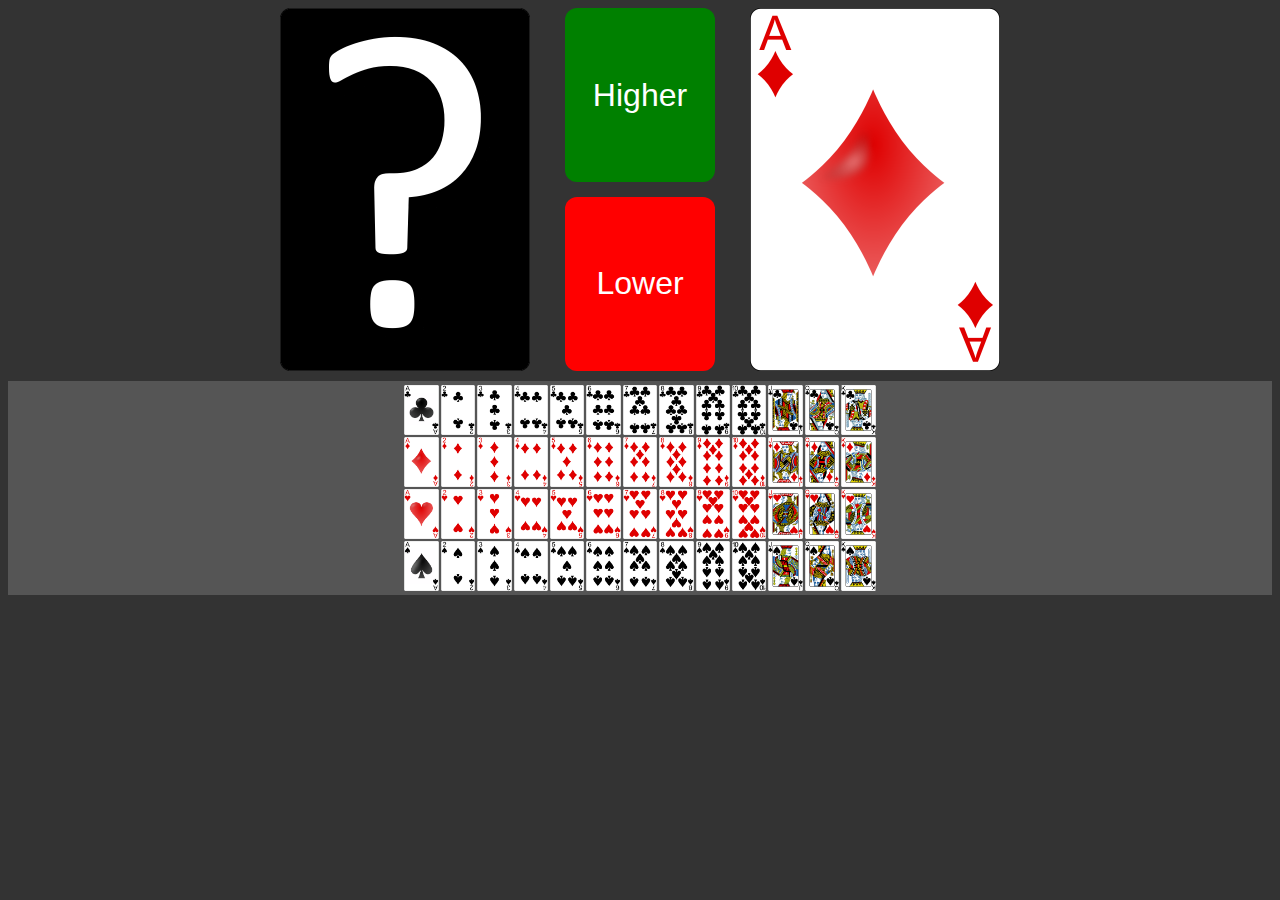
==== Higher or lower/index.html @ 1cd95323 "Implemented basic UI" ====
<!DOCTYPE html>
<html lang="en">
<head>
    <meta charset="UTF-8">
    <meta name="viewport" content="width=device-width, initial-scale=1.0">
    <title>Higher or lower</title>
    <link rel="stylesheet" href="style.css">
</head>
<body>
    <script src="init.js"></script>
    <div class="container">
        <div class="playArea">
            <div id="guessCard">
                <img src="cards/backside.png" alt="" id="guessCard">
            </div>
            <div id="higherLowerButtons">
                <button id="higherButton" onclick="flipGuessCard()">Higher</button>
                <button id="lowerButton">Lower</button>
            </div>
            <div id="prevCard">
                <img src="cards/ace_of_diamonds.png" alt="" id="prevCard">
            </div>
        </div>

        <div class="usedCards">
            <div id="clubCards"></div>
            <div id="diamondCards"></div>
            <div id="heartCards"></div>
            <div id="spadeCards"></div>
        </div>
    </div>
    <script src="index.js"></script>
</body>
</html>
---- Higher or lower/style.css ----
body {
    background-color: hsla(0, 0%, 20%, 1);
}

.container {
}

.playArea {
    width: 100%;
    height: 363px;
    margin-bottom: 10px;
    display: flex;
    justify-content: center;
}

#guessCard, #prevCard {
    width: 250px;
    height: 363px;
}

#guessCard, img {
    width: auto;
    height: 100%;
}

#prevCard, img {
    width: auto;
    height: 100%;
}

#higherLowerButtons {
    display: flex;
    flex-direction: column;
    justify-content: space-between;
    margin: 0 35px;
}

#higherLowerButtons > button {
    height: 48%;
    width: 150px;
    border: none;
    border-radius: 12px;
    color: white;
    font-size: 2em;
}

#higherButton {
    background-color: hsl(120, 100%, 25%);

    &:hover {
        background-color: hsl(120, 100%, 20%);
    }

    &:active {
        background-color: hsl(120, 100%, 30%);
    }
}

#lowerButton {
    background-color: hsl(0, 100%, 50%);

    &:hover {
        background-color: hsl(0, 100%, 40%);
    }

    &:active {
        background-color: hsl(0, 100%, 55%);
    }
}

.usedCards {
    width: 100%;
    background-color: rgb(85, 85, 85);
    padding-top: 4px;
    padding-bottom: 2px;
    display: flex;
    flex-direction: column;
    align-items: center;
}

#clubCards, 
#diamondCards, 
#heartCards, 
#spadeCards {
    width: fit-content;
    display: flex;
    margin-bottom: 2px;
    column-gap: 2px;
}

#clubCards img, 
#diamondCards img, 
#heartCards img, 
#spadeCards img {
    height: 50px;
    width: auto;
    opacity: 1;
    color: white;
}

.halfOpacity {
    opacity: 0.5 !important;
}

.animation {
    animation: flip 1s;
}

@keyframes flip {
    0% { transform: rotateY(0deg); }
    100% { transform: rotateY(90deg); }
}
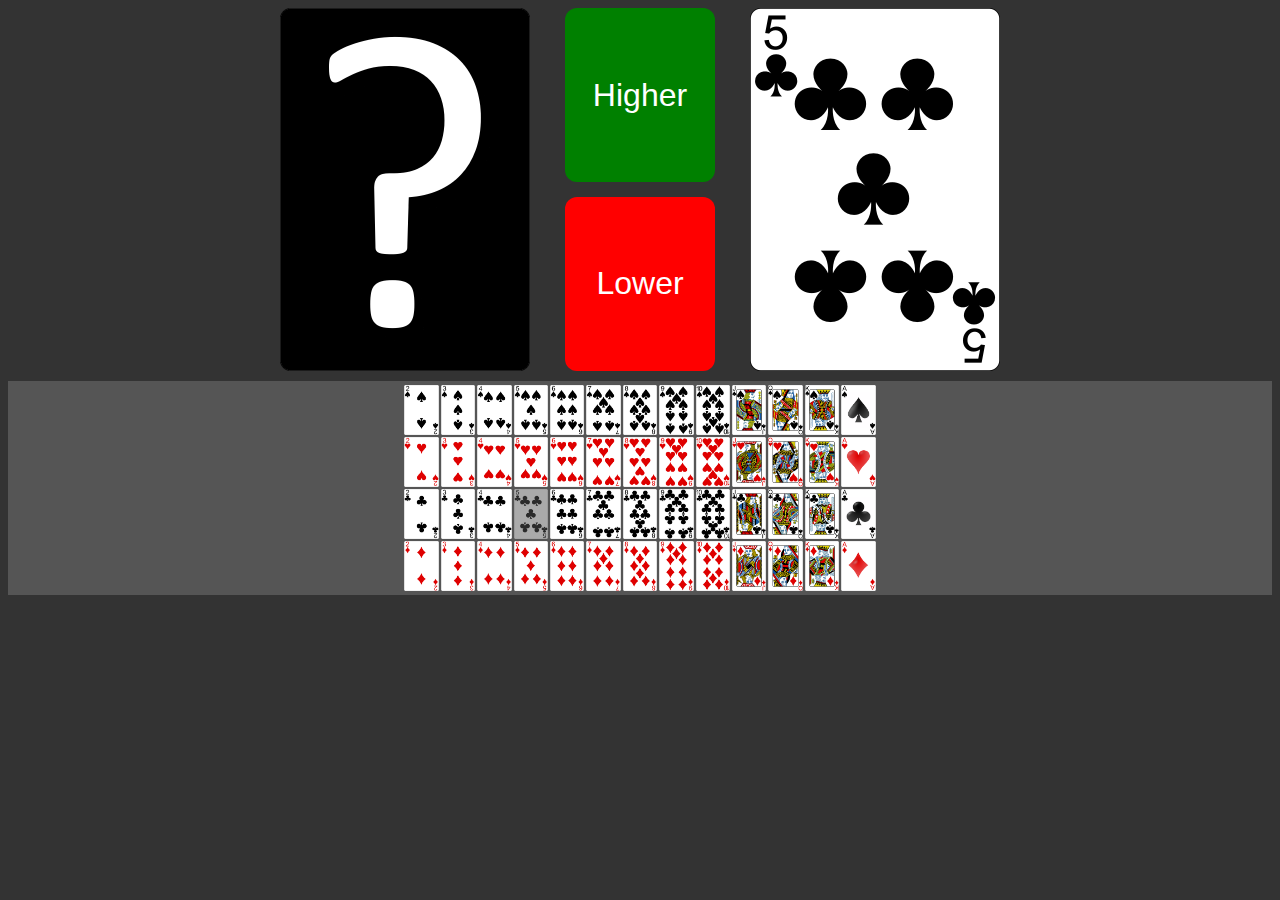
==== commit f4e0fe8c: "Refractored init class + added card classes + adding higher/lower animation" ====
--- a/Higher or lower/index.html
+++ b/Higher or lower/index.html
@@ -7,28 +7,28 @@
     <link rel="stylesheet" href="style.css">
 </head>
 <body>
-    <script src="init.js"></script>
+    <script src="js/init.js" type="module"></script>
     <div class="container">
         <div class="playArea">
             <div id="guessCard">
-                <img src="cards/backside.png" alt="" id="guessCard">
+                <img src="cards/backside.png" alt="" id="hiddenCard">
             </div>
             <div id="higherLowerButtons">
-                <button id="higherButton" onclick="flipGuessCard()">Higher</button>
+                <button id="higherButton">Higher</button>
                 <button id="lowerButton">Lower</button>
             </div>
-            <div id="prevCard">
-                <img src="cards/ace_of_diamonds.png" alt="" id="prevCard">
+            <div id="currentCard">
+                <img src="cards/backside.png" alt="" id="shownCard">
             </div>
         </div>
 
         <div class="usedCards">
+            <div id="spadeCards"></div>
+            <div id="heartCards"></div>
             <div id="clubCards"></div>
             <div id="diamondCards"></div>
-            <div id="heartCards"></div>
-            <div id="spadeCards"></div>
         </div>
     </div>
-    <script src="index.js"></script>
+    <script src="js/index.js" type="module"></script>
 </body>
 </html>--- a/Higher or lower/style.css
+++ b/Higher or lower/style.css
@@ -13,17 +13,12 @@
     justify-content: center;
 }
 
-#guessCard, #prevCard {
+#guessCard, #currentCard {
     width: 250px;
     height: 363px;
 }
 
-#guessCard, img {
-    width: auto;
-    height: 100%;
-}
-
-#prevCard, img {
+#guessCard > img, #currentCard > img {
     width: auto;
     height: 100%;
 }
@@ -98,15 +93,12 @@
     color: white;
 }
 
-.halfOpacity {
-    opacity: 0.5 !important;
-}
-
-.animation {
-    animation: flip 1s;
-}
-
 @keyframes flip {
     0% { transform: rotateY(0deg); }
     100% { transform: rotateY(90deg); }
+}
+
+@keyframes flipBack {
+    0% { transform: rotateY(90deg); }
+    100% { transform: rotateY(0deg); }
 }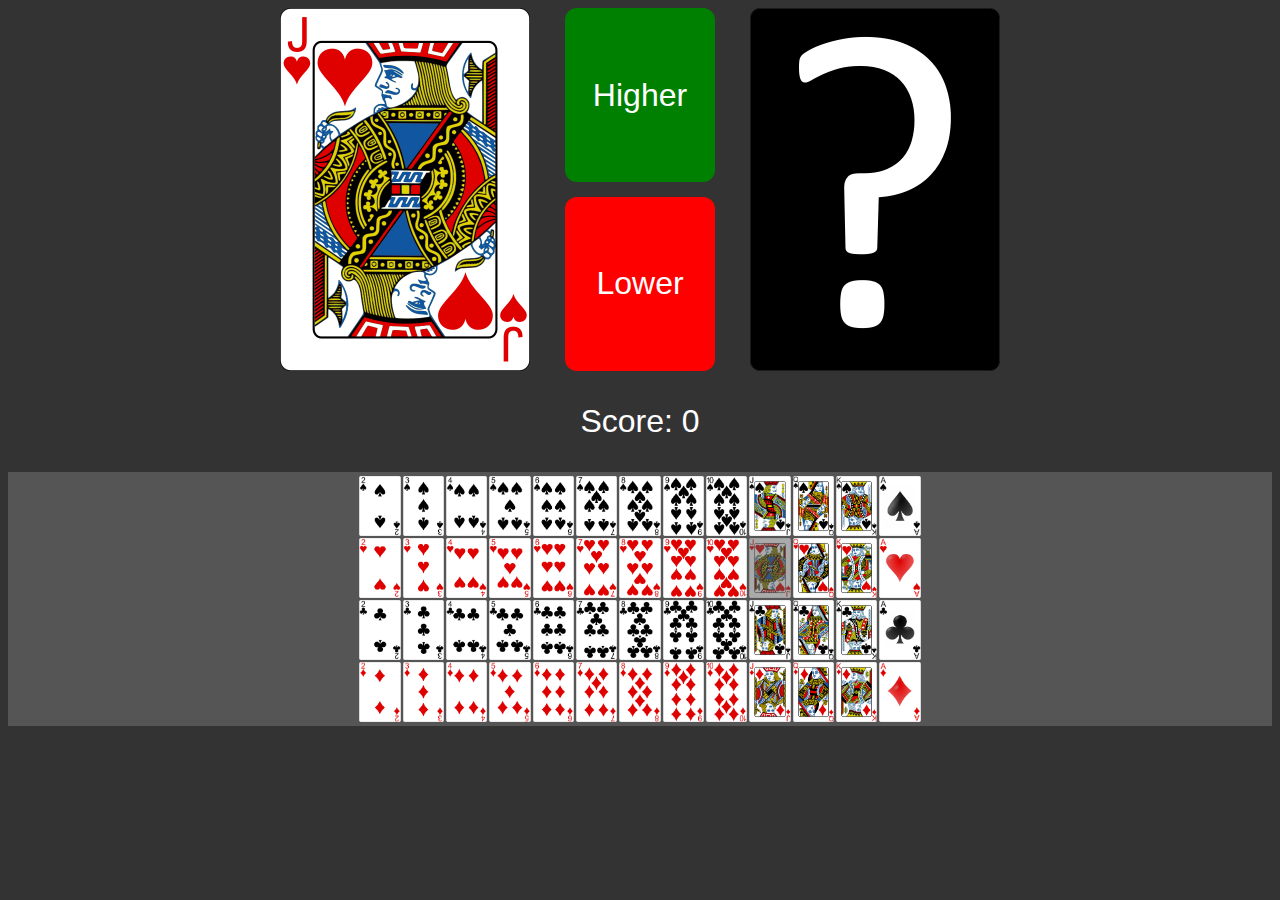
==== commit 80bf60b0: "Implemented functionality for correct and wrong guesses" ====
--- a/Higher or lower/index.html
+++ b/Higher or lower/index.html
@@ -7,21 +7,20 @@
     <link rel="stylesheet" href="style.css">
 </head>
 <body>
-    <script src="js/init.js" type="module"></script>
+    <script src="js/initUsedCards.js" type="module"></script>
     <div class="container">
         <div class="playArea">
-            <div id="guessCard">
-                <img src="cards/backside.png" alt="" id="hiddenCard">
-            </div>
+            <span id="responseMessage">Wrong!</span>
+            <img src="cards/backside.png" alt="" id="shownCard">
             <div id="higherLowerButtons">
                 <button id="higherButton">Higher</button>
                 <button id="lowerButton">Lower</button>
             </div>
-            <div id="currentCard">
-                <img src="cards/backside.png" alt="" id="shownCard">
-            </div>
+            <img src="cards/backside.png" alt="" id="hiddenCard">
         </div>
-
+        <div id="scoreSection">
+            <p>Score: <span id="scoreCounter">0</span></p>
+        </div>
         <div class="usedCards">
             <div id="spadeCards"></div>
             <div id="heartCards"></div>
@@ -29,6 +28,6 @@
             <div id="diamondCards"></div>
         </div>
     </div>
-    <script src="js/index.js" type="module"></script>
+    <script src="js/gameLogic.js" type="module"></script>
 </body>
 </html>--- a/Higher or lower/style.css
+++ b/Higher or lower/style.css
@@ -1,5 +1,6 @@
 body {
     background-color: hsla(0, 0%, 20%, 1);
+    font-family: Arial, Helvetica, sans-serif;
 }
 
 .container {
@@ -13,14 +14,21 @@
     justify-content: center;
 }
 
-#guessCard, #currentCard {
+#responseMessage {
+    display: none;
+    position: absolute;
+    width: 100%;
+    align-self: center;
+    background-color: rgba(112, 0, 0, 0.5);
+    padding: 25px;
+    text-align: center;
+    color: white;
+    font-size: 2rem;
+}
+
+#hiddenCard, #shownCard {
     width: 250px;
     height: 363px;
-}
-
-#guessCard > img, #currentCard > img {
-    width: auto;
-    height: 100%;
 }
 
 #higherLowerButtons {
@@ -63,6 +71,12 @@
     }
 }
 
+#scoreSection {
+    text-align: center;
+    color: white;
+    font-size: 2em;
+}
+
 .usedCards {
     width: 100%;
     background-color: rgb(85, 85, 85);
@@ -83,14 +97,17 @@
     column-gap: 2px;
 }
 
-#clubCards img, 
-#diamondCards img, 
-#heartCards img, 
-#spadeCards img {
-    height: 50px;
+#clubCards > img, 
+#diamondCards > img, 
+#heartCards > img, 
+#spadeCards > img {
+    height: 60px;
     width: auto;
-    opacity: 1;
     color: white;
+}
+
+.halfOpacity {
+    opacity: 0.5;
 }
 
 @keyframes flip {
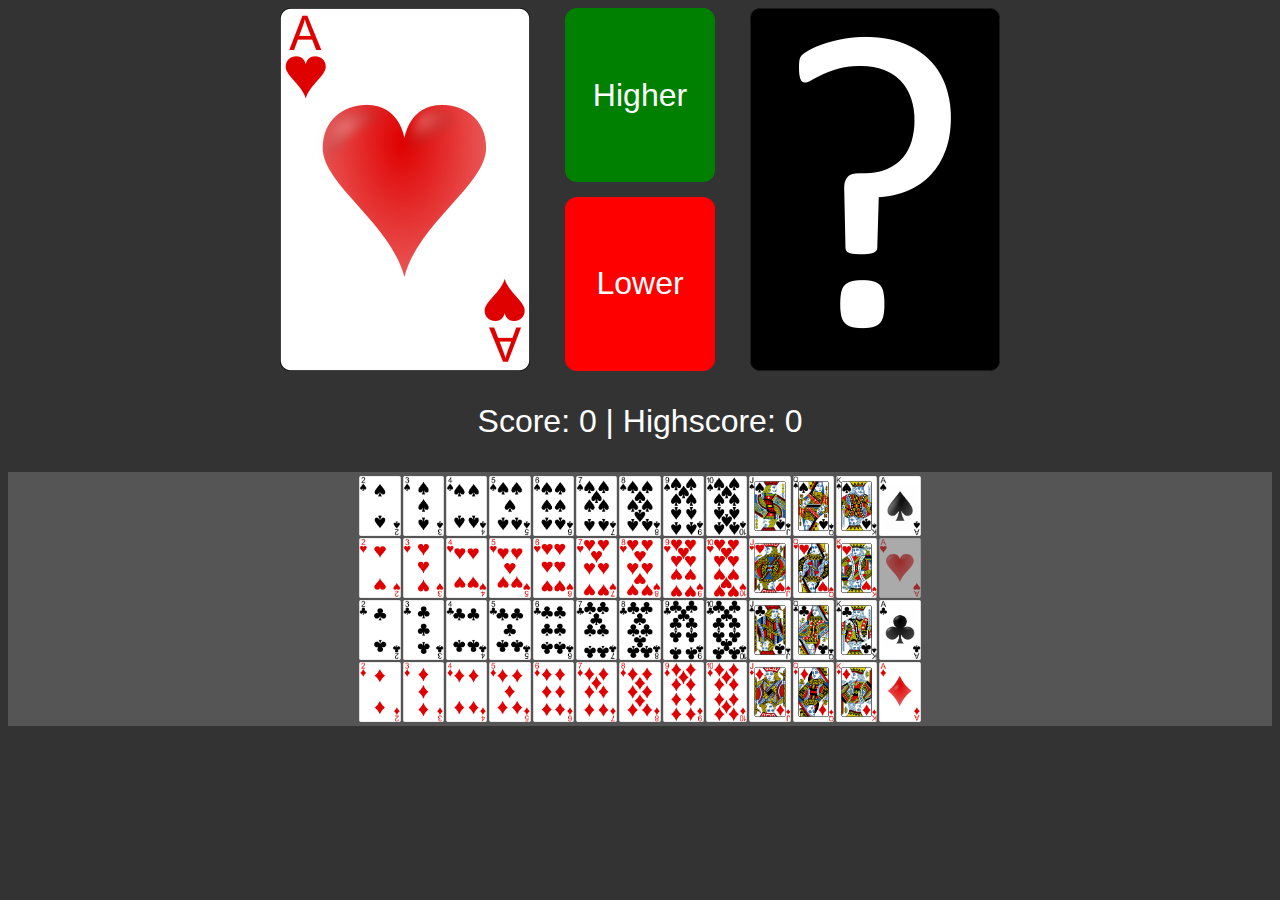
==== commit 5a7fb1d4: "Added a highscore counter" ====
--- a/Higher or lower/index.html
+++ b/Higher or lower/index.html
@@ -19,7 +19,7 @@
             <img src="cards/backside.png" alt="" id="hiddenCard">
         </div>
         <div id="scoreSection">
-            <p>Score: <span id="scoreCounter">0</span></p>
+            <p>Score: <span id="scoreCounter">0</span> | Highscore: <span id="highscoreCounter">0</span></p>
         </div>
         <div class="usedCards">
             <div id="spadeCards"></div>
--- a/Higher or lower/style.css
+++ b/Higher or lower/style.css
@@ -20,7 +20,7 @@
     width: 100%;
     align-self: center;
     background-color: rgba(112, 0, 0, 0.5);
-    padding: 25px;
+    padding: 25px 0px;
     text-align: center;
     color: white;
     font-size: 2rem;
